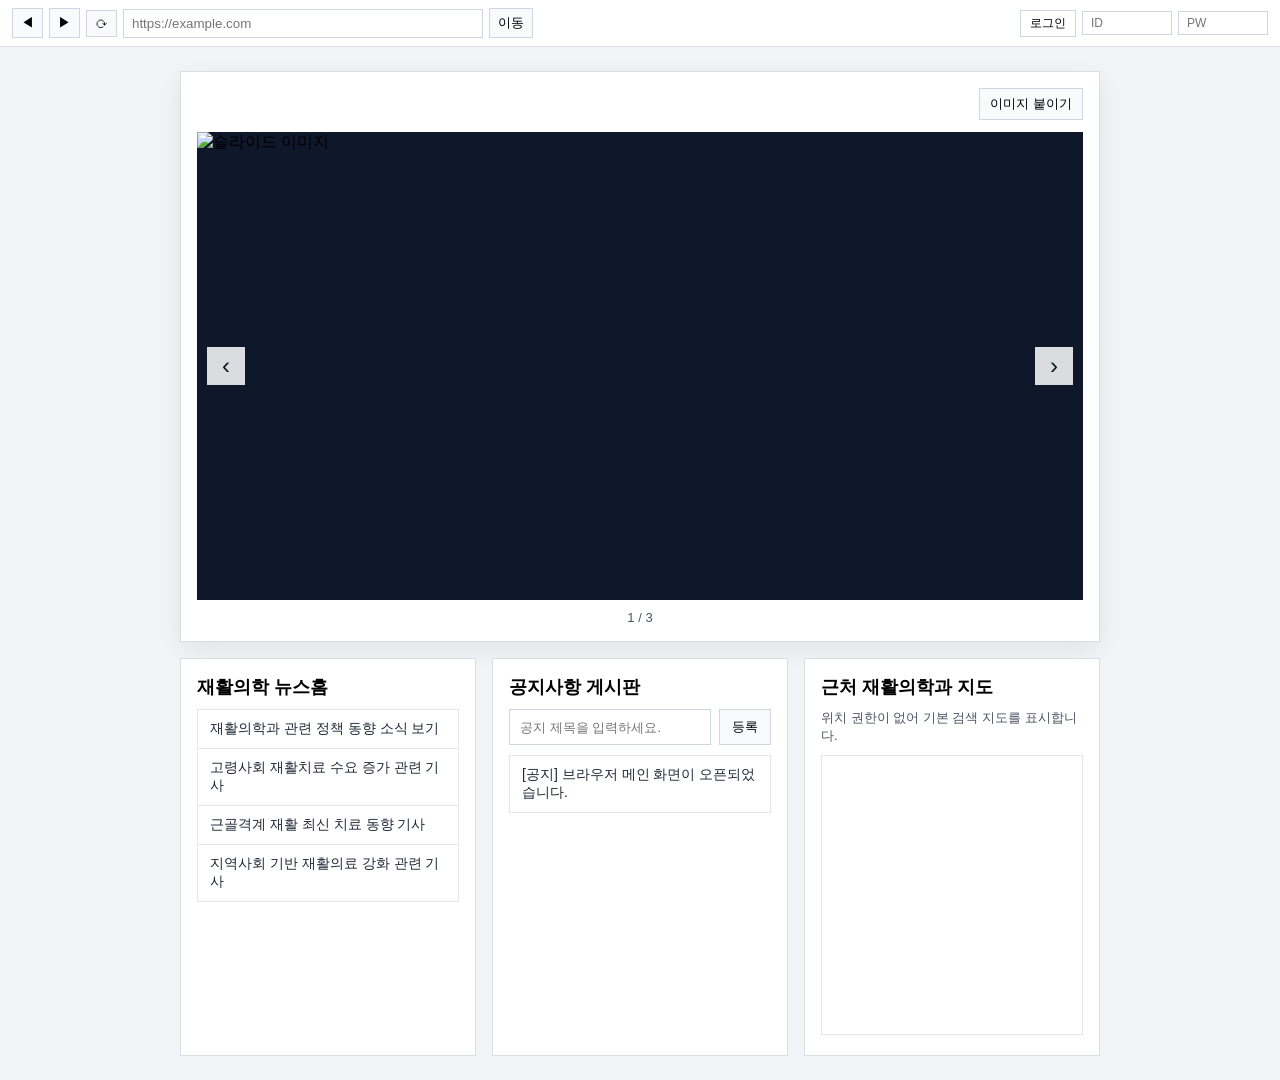
==== 14team_project_only_patient/index.html @ 196a804f "Add files via upload" ====
<!DOCTYPE html>
<html lang="ko">
  <head>
    <meta charset="UTF-8" />
    <meta name="viewport" content="width=device-width, initial-scale=1.0" />
    <title>Mini Browser</title>
    <link rel="stylesheet" href="style.css" />
  </head>
  <body>
    <div class="browser">
      <header class="top-bar">
        <div class="left-controls">
          <button type="button">◀</button>
          <button type="button">▶</button>
          <button type="button">⟳</button>
          <input
            type="text"
            class="address-input"
            placeholder="https://example.com"
          />
          <button type="button">이동</button>
        </div>
        <div class="right-controls">
          <button type="button" class="login-btn" id="loginBtn">로그인</button>
          <input type="text" class="auth-input" id="idInput" placeholder="ID" />
          <input
            type="password"
            class="auth-input"
            id="pwInput"
            placeholder="PW"
          />
        </div>
      </header>

      <main class="content">
        <section class="image-slider-section">
          <div class="slider-header">
            <label for="imageUpload" class="upload-label">이미지 붙이기</label>
            <input id="imageUpload" type="file" accept="image/*" multiple />
          </div>

          <div class="slider-frame">
            <button type="button" class="slide-btn" id="prevBtn">‹</button>
            <img
              id="sliderImage"
              class="slider-image"
              src="https://picsum.photos/900/450?random=1"
              alt="슬라이드 이미지"
            />
            <button type="button" class="slide-btn" id="nextBtn">›</button>
          </div>

          <p id="slideStatus" class="slide-status">1 / 3</p>
        </section>

        <section class="bottom-section">
          <section class="news-home-section">
            <h2 class="notice-title">재활의학 뉴스홈</h2>
            <ul class="news-list">
              <li class="news-item">
                <a
                  href="https://www.korea.kr/news/policyNewsView.do?newsId=148922596"
                  target="_blank"
                  rel="noopener noreferrer"
                  class="news-link"
                  >재활의학과 관련 정책 동향 소식 보기</a
                >
              </li>
              <li class="news-item">
                <a
                  href="https://www.khan.co.kr/national/health-welfare/article/202402051050001"
                  target="_blank"
                  rel="noopener noreferrer"
                  class="news-link"
                  >고령사회 재활치료 수요 증가 관련 기사</a
                >
              </li>
              <li class="news-item">
                <a
                  href="https://www.medicaltimes.com/Main/News/NewsView.html?ID=1157499"
                  target="_blank"
                  rel="noopener noreferrer"
                  class="news-link"
                  >근골격계 재활 최신 치료 동향 기사</a
                >
              </li>
              <li class="news-item">
                <a
                  href="https://www.docdocdoc.co.kr/news/articleView.html?idxno=3013116"
                  target="_blank"
                  rel="noopener noreferrer"
                  class="news-link"
                  >지역사회 기반 재활의료 강화 관련 기사</a
                >
              </li>
            </ul>
          </section>

          <section class="notice-board-section">
            <h2 class="notice-title">공지사항 게시판</h2>

            <form id="noticeForm" class="notice-form">
              <input
                id="noticeInput"
                class="notice-input"
                type="text"
                placeholder="공지 제목을 입력하세요."
                maxlength="120"
                required
              />
              <button type="submit" class="notice-add-btn">등록</button>
            </form>

            <ul id="noticeList" class="notice-list">
              <li class="notice-item">
                [공지] 브라우저 메인 화면이 오픈되었습니다.
              </li>
            </ul>
          </section>

          <section class="nearby-map-section">
            <h2 class="notice-title">근처 재활의학과 지도</h2>
            <p id="mapStatus" class="map-status">
              현재 위치를 확인해 주변 병원을 불러오는 중입니다.
            </p>
            <iframe
              id="rehabMapFrame"
              class="rehab-map"
              title="근처 재활의학과 지도"
              loading="lazy"
              referrerpolicy="no-referrer-when-downgrade"
              src="https://www.google.com/maps?q=%EC%9E%AC%ED%99%9C%EC%9D%98%ED%95%99%EA%B3%BC&output=embed"
            ></iframe>
          </section>
        </section>
      </main>
    </div>
    <script src="app.js"></script>
  </body>
</html>
---- 14team_project_only_patient/style.css ----
* {
  box-sizing: border-box;
}

body {
  margin: 0;
  font-family: Arial, sans-serif;
  background: #f2f4f7;
}

.browser {
  min-height: 100vh;
}

.top-bar {
  display: flex;
  justify-content: space-between;
  align-items: center;
  padding: 8px 12px;
  background: #ffffff;
  border-bottom: 1px solid #d9dee5;
}

.left-controls {
  display: flex;
  align-items: center;
  gap: 6px;
}

.right-controls {
  display: flex;
  align-items: center;
  gap: 6px;
}

.left-controls button {
  border: 1px solid #cfd6df;
  background: #f8fafc;
  border-radius: 0;
  padding: 5px 8px;
  cursor: pointer;
}

.address-input {
  width: 360px;
  max-width: 45vw;
  border: 1px solid #cfd6df;
  border-radius: 0;
  padding: 6px 8px;
}

.login-btn {
  font-size: 12px;
  padding: 4px 9px;
  border: 1px solid #cfd6df;
  background: #ffffff;
  border-radius: 0;
  cursor: pointer;
}

.auth-input {
  width: 90px;
  font-size: 12px;
  border: 1px solid #cfd6df;
  border-radius: 0;
  padding: 4px 8px;
}

.login-btn:hover {
  background: #f3f6fa;
}

.content {
  min-height: calc(100vh - 52px);
  display: flex;
  flex-direction: column;
  align-items: center;
  justify-content: flex-start;
  gap: 16px;
  padding: 24px;
}

.image-slider-section {
  width: min(920px, 95%);
  background: #ffffff;
  border: 1px solid #d9dee5;
  border-radius: 0;
  padding: 16px;
  box-shadow: 0 8px 24px rgba(31, 41, 55, 0.08);
}

.slider-header {
  display: flex;
  justify-content: flex-end;
  align-items: center;
  gap: 10px;
  margin-bottom: 12px;
}

.upload-label {
  font-size: 13px;
  border: 1px solid #cfd6df;
  border-radius: 0;
  padding: 6px 10px;
  background: #f8fafc;
  cursor: pointer;
}

#imageUpload {
  display: none;
}

.slider-frame {
  width: 100%;
  height: min(52vh, 470px);
  border-radius: 0;
  overflow: hidden;
  position: relative;
  background: #0f172a;
}

.slider-image {
  width: 100%;
  height: 100%;
  object-fit: cover;
  display: block;
}

.slide-btn {
  position: absolute;
  top: 50%;
  transform: translateY(-50%);
  width: 38px;
  height: 38px;
  border: none;
  border-radius: 0;
  background: rgba(255, 255, 255, 0.85);
  color: #111827;
  font-size: 24px;
  line-height: 1;
  cursor: pointer;
}

#prevBtn {
  left: 10px;
}

#nextBtn {
  right: 10px;
}

.slide-status {
  text-align: center;
  margin: 10px 0 0;
  color: #4b5563;
  font-size: 13px;
}

.notice-board-section {
  background: #ffffff;
  border: 1px solid #d9dee5;
  padding: 16px;
  flex: 1;
  min-width: 250px;
}

.notice-title {
  margin: 0 0 10px;
  font-size: 18px;
}

.notice-form {
  display: flex;
  gap: 8px;
  margin-bottom: 10px;
}

.notice-input {
  flex: 1;
  border: 1px solid #cfd6df;
  border-radius: 0;
  padding: 8px 10px;
}

.notice-add-btn {
  border: 1px solid #cfd6df;
  background: #f8fafc;
  border-radius: 0;
  padding: 8px 12px;
  cursor: pointer;
}

.notice-list {
  margin: 0;
  padding: 0;
  list-style: none;
  border: 1px solid #e5e7eb;
}

.notice-item {
  padding: 10px 12px;
  border-bottom: 1px solid #e5e7eb;
  font-size: 14px;
  color: #1f2937;
}

.notice-item:last-child {
  border-bottom: none;
}

.bottom-section {
  width: min(920px, 95%);
  display: flex;
  gap: 16px;
  align-items: stretch;
}

.news-home-section {
  background: #ffffff;
  border: 1px solid #d9dee5;
  padding: 16px;
  flex: 1;
  min-width: 250px;
}

.news-list {
  margin: 0;
  padding: 0;
  list-style: none;
  border: 1px solid #e5e7eb;
}

.news-item {
  border-bottom: 1px solid #e5e7eb;
}

.news-item:last-child {
  border-bottom: none;
}

.news-link {
  display: block;
  padding: 10px 12px;
  color: #1f2937;
  text-decoration: none;
  font-size: 14px;
}

.news-link:hover {
  background: #f8fafc;
}

.nearby-map-section {
  flex: 1;
  min-width: 250px;
  background: #ffffff;
  border: 1px solid #d9dee5;
  padding: 16px;
}

.map-status {
  margin: 0 0 10px;
  font-size: 13px;
  color: #4b5563;
}

.rehab-map {
  width: 100%;
  height: 280px;
  border: 1px solid #e5e7eb;
}

@media (max-width: 900px) {
  .bottom-section {
    flex-direction: column;
  }
}
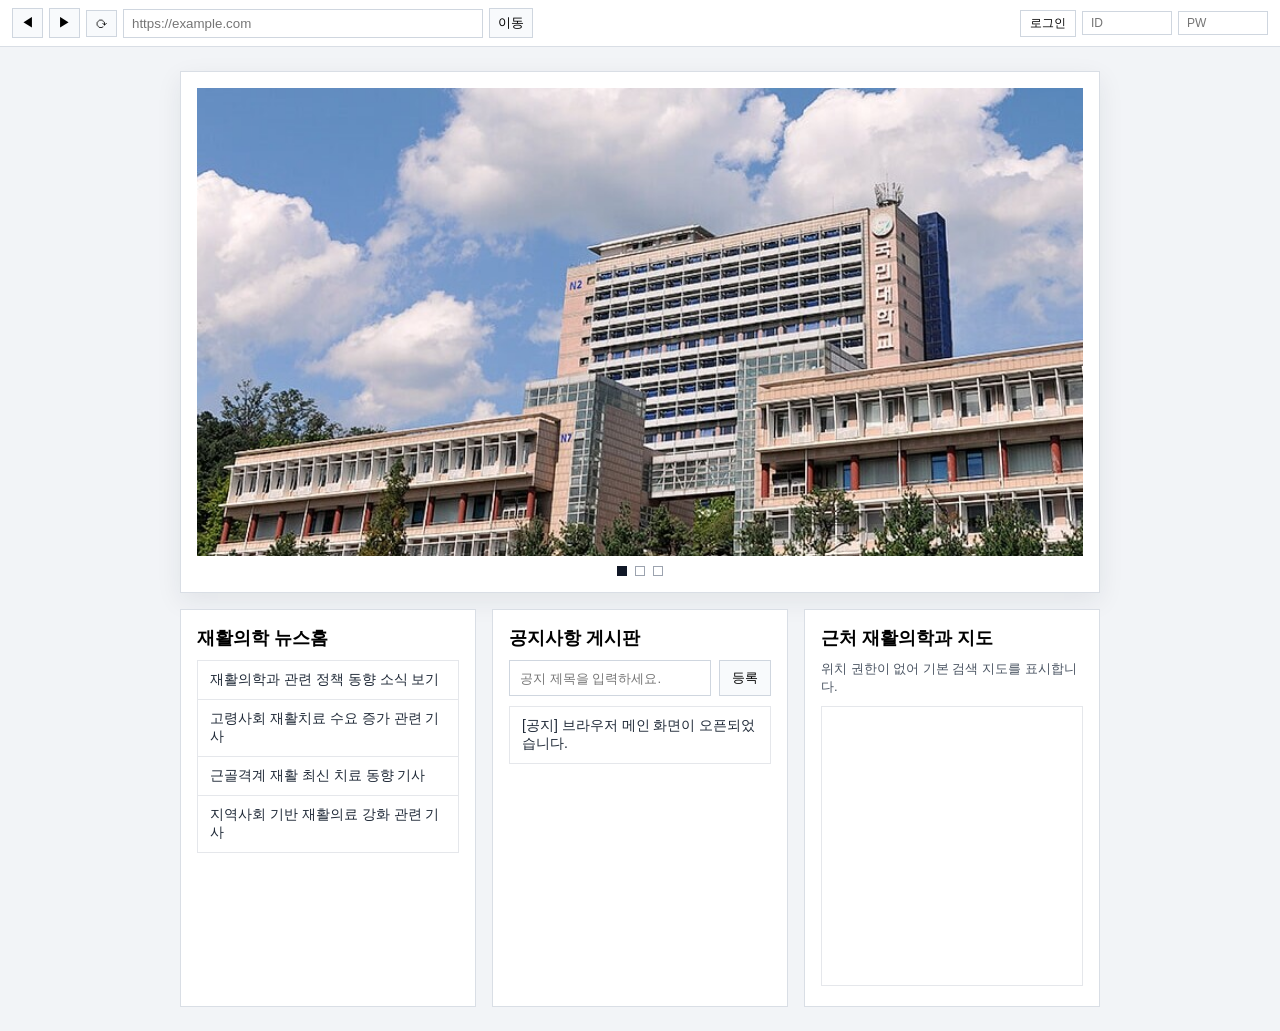
==== commit 44068dbd: "Add files via upload" ====
--- a/14team_project_only_patient/index.html
+++ b/14team_project_only_patient/index.html
@@ -34,23 +34,17 @@
 
       <main class="content">
         <section class="image-slider-section">
-          <div class="slider-header">
-            <label for="imageUpload" class="upload-label">이미지 붙이기</label>
-            <input id="imageUpload" type="file" accept="image/*" multiple />
+          <div class="slider-frame">
+            <img
+              id="sliderImageCurrent"
+              class="slider-image is-current"
+              src=""
+              alt="슬라이드 이미지"
+            />
+            <img id="sliderImageNext" class="slider-image is-next" alt="다음 슬라이드 이미지" />
           </div>
 
-          <div class="slider-frame">
-            <button type="button" class="slide-btn" id="prevBtn">‹</button>
-            <img
-              id="sliderImage"
-              class="slider-image"
-              src="https://picsum.photos/900/450?random=1"
-              alt="슬라이드 이미지"
-            />
-            <button type="button" class="slide-btn" id="nextBtn">›</button>
-          </div>
-
-          <p id="slideStatus" class="slide-status">1 / 3</p>
+          <div id="slideIndicator" class="slide-indicator" aria-label="슬라이드 인디케이터"></div>
         </section>
 
         <section class="bottom-section">
--- a/14team_project_only_patient/style.css
+++ b/14team_project_only_patient/style.css
@@ -89,27 +89,6 @@
   box-shadow: 0 8px 24px rgba(31, 41, 55, 0.08);
 }
 
-.slider-header {
-  display: flex;
-  justify-content: flex-end;
-  align-items: center;
-  gap: 10px;
-  margin-bottom: 12px;
-}
-
-.upload-label {
-  font-size: 13px;
-  border: 1px solid #cfd6df;
-  border-radius: 0;
-  padding: 6px 10px;
-  background: #f8fafc;
-  cursor: pointer;
-}
-
-#imageUpload {
-  display: none;
-}
-
 .slider-frame {
   width: 100%;
   height: min(52vh, 470px);
@@ -120,40 +99,59 @@
 }
 
 .slider-image {
+  position: absolute;
+  top: 0;
+  left: 0;
   width: 100%;
   height: 100%;
   object-fit: cover;
   display: block;
-}
-
-.slide-btn {
-  position: absolute;
-  top: 50%;
-  transform: translateY(-50%);
-  width: 38px;
-  height: 38px;
-  border: none;
-  border-radius: 0;
-  background: rgba(255, 255, 255, 0.85);
-  color: #111827;
-  font-size: 24px;
-  line-height: 1;
-  cursor: pointer;
-}
-
-#prevBtn {
-  left: 10px;
-}
-
-#nextBtn {
-  right: 10px;
-}
-
-.slide-status {
-  text-align: center;
-  margin: 10px 0 0;
-  color: #4b5563;
-  font-size: 13px;
+  transition: transform 0.45s ease;
+}
+
+.slider-image.is-current {
+  transform: translateX(0);
+  z-index: 1;
+}
+
+.slider-image.is-next {
+  transform: translateX(100%);
+  z-index: 0;
+}
+
+.slider-frame.animating-next .slider-image.is-current {
+  transform: translateX(-100%);
+}
+
+.slider-frame.animating-next .slider-image.is-next {
+  transform: translateX(0);
+}
+
+.slider-frame.animating-prev .slider-image.is-current {
+  transform: translateX(100%);
+}
+
+.slider-frame.animating-prev .slider-image.is-next {
+  transform: translateX(0);
+}
+
+.slide-indicator {
+  display: flex;
+  justify-content: center;
+  gap: 8px;
+  margin-top: 10px;
+}
+
+.slide-dot {
+  width: 10px;
+  height: 10px;
+  border: 1px solid #9ca3af;
+  background: #ffffff;
+}
+
+.slide-dot.active {
+  background: #111827;
+  border-color: #111827;
 }
 
 .notice-board-section {
